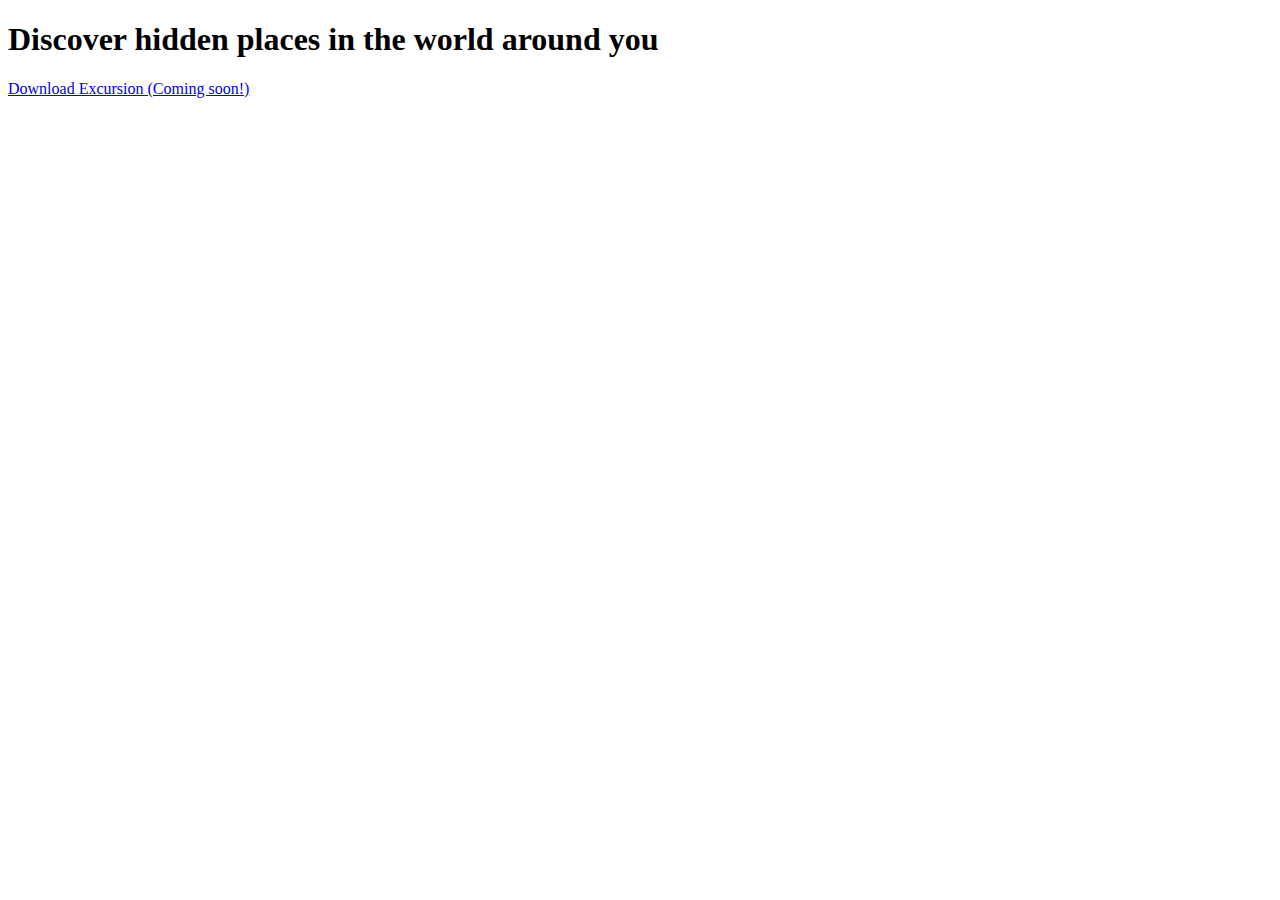
==== indexe.html @ 9ba58442 "Add boilerplate HTML and begin page content" ====
<!DOCTYPE html>
<html lang="en">
<head>
    <meta charset="UTF-8">
    <meta name="viewport" content="width=device-width, initial-scale=1.0">
    <title>Excursion</title>
    <link rel="stylesheet" href="./resources/css/style.css">
    <link rel="shortcut icon" href="#">
</head>
<body>
    <h1>Discover hidden places in the world around you</h1>
    <a href="#" target="_blank">Download Excursion (Coming soon!)</a>
    
</body>
</html>
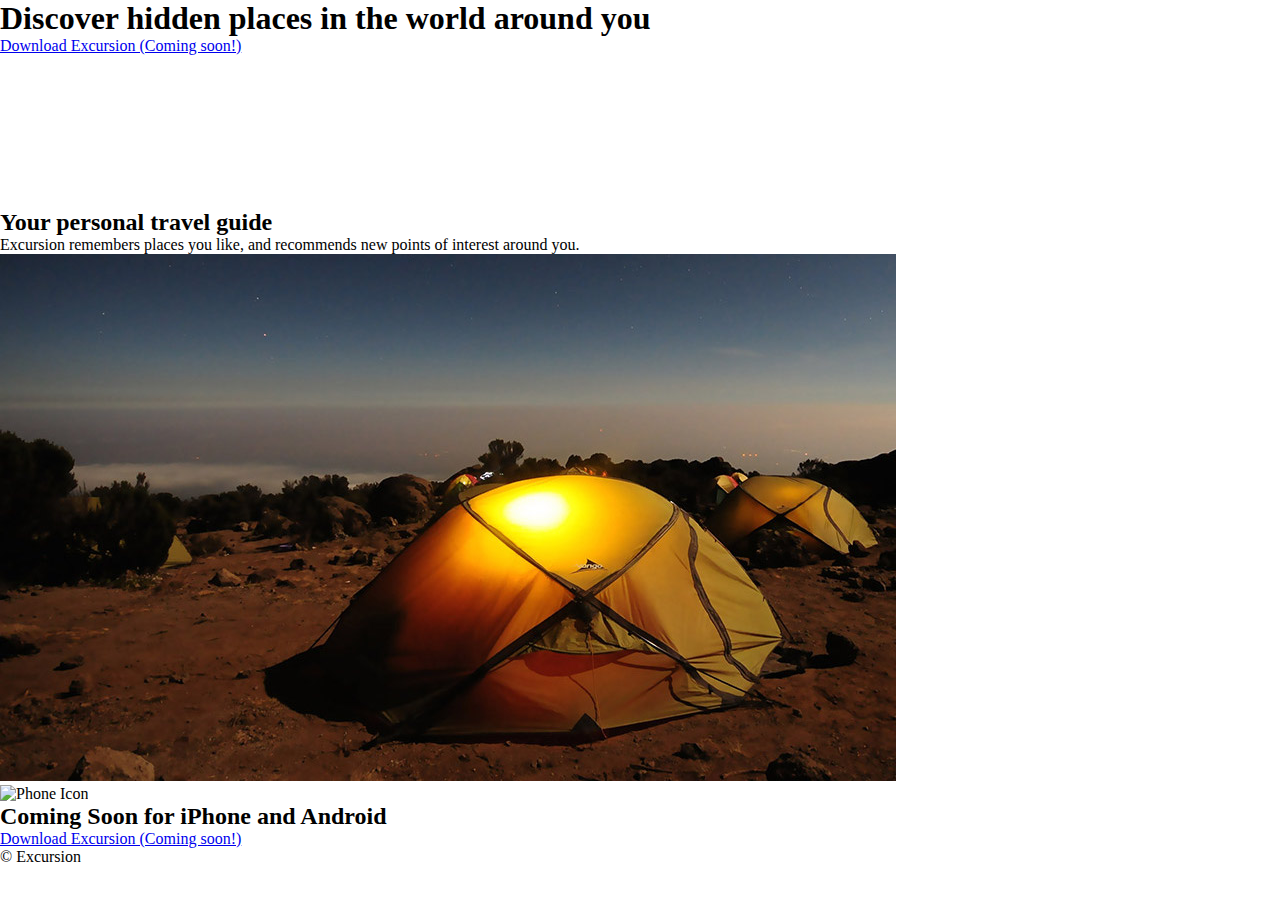
==== commit 0b03ec5f: "feat: added html structure" ====
--- a/indexe.html
+++ b/indexe.html
@@ -8,8 +8,25 @@
     <link rel="shortcut icon" href="#">
 </head>
 <body>
-    <h1>Discover hidden places in the world around you</h1>
-    <a href="#" target="_blank">Download Excursion (Coming soon!)</a>
+    <header>
+        <h1>Discover hidden places in the world around you</h1>
+        <a href="#" target="_blank">Download Excursion (Coming soon!)</a>
+    </header>
+    <section id="intro">
+        <video src="./resources/videos/excursion.mp4"></video>
+        <h2>Your personal travel guide</h2>
+        <p class="intro__description">Excursion remembers places you like, and recommends new points of interest around you.</p>
+    </section>
+    <section id="gallery">
+        <p><img src="./resources/images/camp.jpg" alt="Camping site"></p>
+        <p><img src="./resources/images/phone.jpg" alt="Phone Icon"></p>
+    </section>
+    <footer>
+        <h2>Coming Soon for iPhone and Android</h2>
+        <a href="#" target="_blank">Download Excursion (Coming soon!)</a>
+        <p class="footer__copyright"> &copy; Excursion</p>
+    </footer>
+
     
 </body>
 </html>--- a/resources/css/style.css
+++ b/resources/css/style.css
@@ -0,0 +1,5 @@
+* {
+    margin: 0;
+    padding: 0;
+    box-sizing: border-box;
+}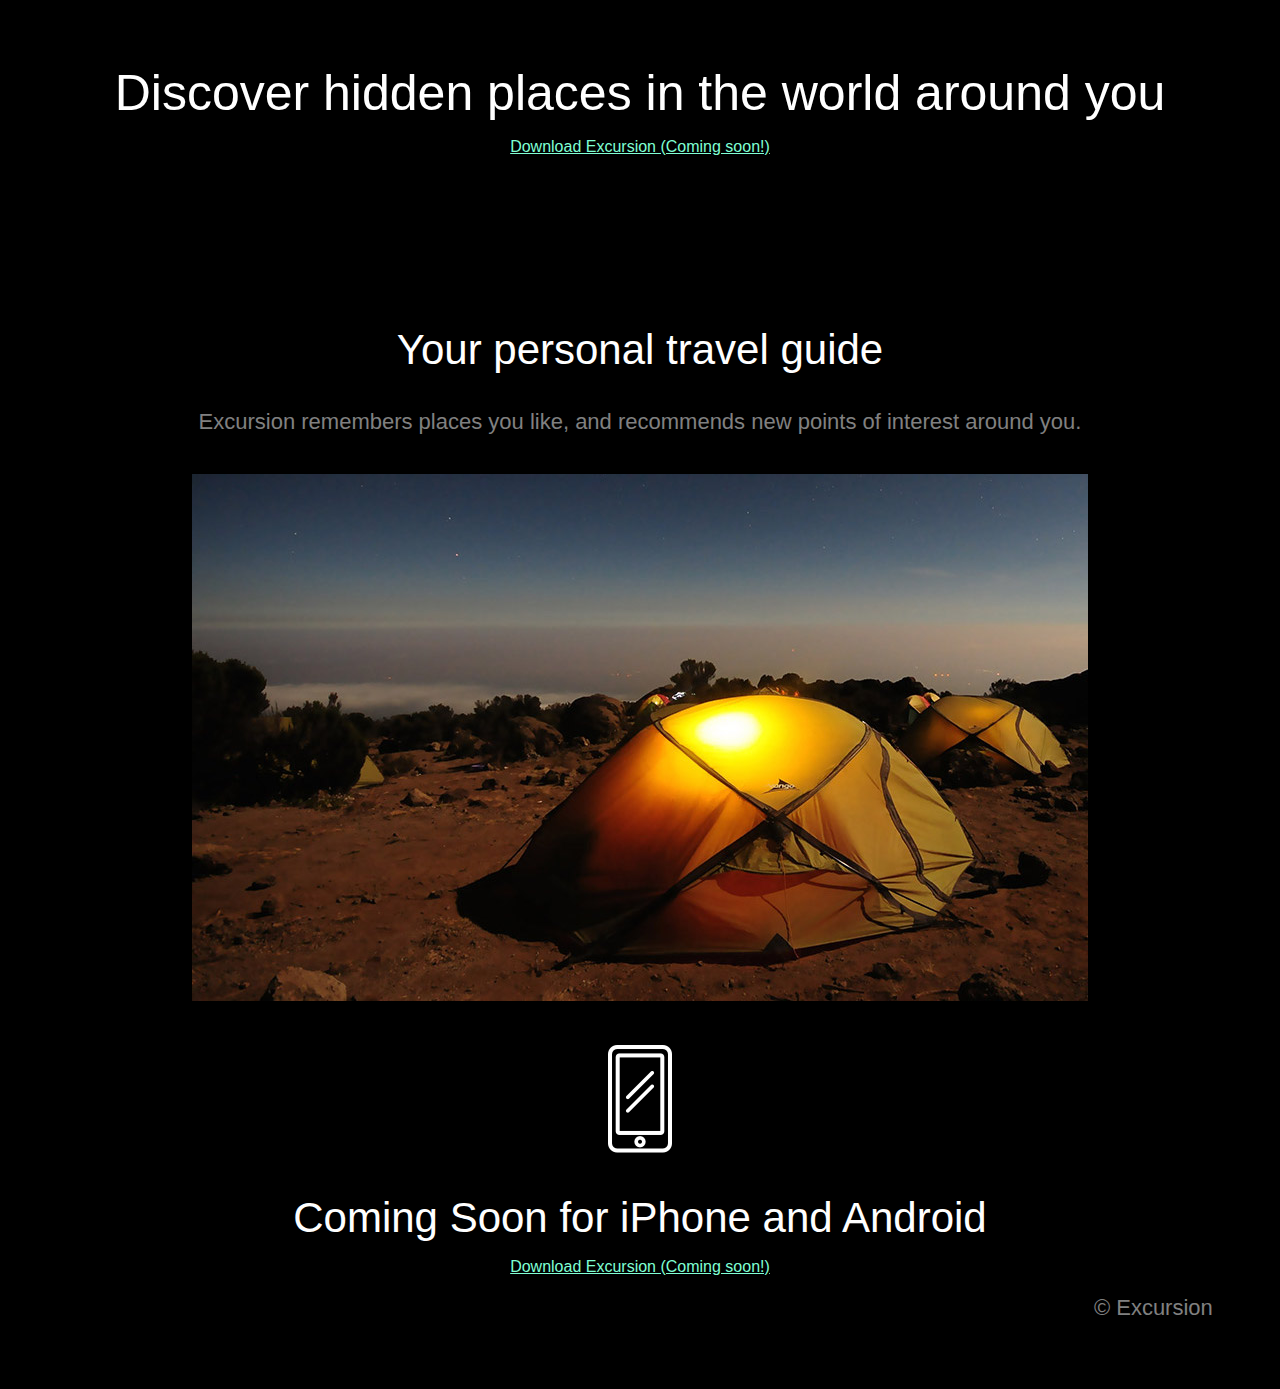
==== commit 8cc7736d: "feat: added css styles" ====
--- a/indexe.html
+++ b/indexe.html
@@ -13,13 +13,13 @@
         <a href="#" target="_blank">Download Excursion (Coming soon!)</a>
     </header>
     <section id="intro">
-        <video src="./resources/videos/excursion.mp4"></video>
+        <video src="./resources/videos/excursion.mp4" autoplay loop muted></video>
         <h2>Your personal travel guide</h2>
         <p class="intro__description">Excursion remembers places you like, and recommends new points of interest around you.</p>
     </section>
     <section id="gallery">
         <p><img src="./resources/images/camp.jpg" alt="Camping site"></p>
-        <p><img src="./resources/images/phone.jpg" alt="Phone Icon"></p>
+        <p><img src="./resources/images/phone.png" alt="Phone Icon"></p>
     </section>
     <footer>
         <h2>Coming Soon for iPhone and Android</h2>
--- a/resources/css/style.css
+++ b/resources/css/style.css
@@ -1,5 +1,52 @@
+:root {
+    --body-bg-color: #000000;
+    --body-text-color:#ffffff;
+    --link-color: aquamarine;
+    --paragraph-text-color:gray;
+}
+
 * {
     margin: 0;
     padding: 0;
     box-sizing: border-box;
-}+}
+
+body {
+    font-family: Verdana, Geneva, Tahoma, sans-serif;
+    background-color: var(--body-bg-color);
+    text-align: center;
+    padding: 3rem;
+}
+
+h1,h2 {
+    color: var(--body-text-color);
+    padding: 1rem;
+}
+
+h1 {
+    font-size: 3.125rem;
+    font-weight: normal;
+    text-align: center;
+}
+
+h2 {
+    font-weight: 300;
+    font-size: 2.625rem;
+}
+
+p {
+    color: var(--paragraph-text-color);
+    font-size: 1.375rem;
+    padding: 1.2rem;
+}
+
+a {
+    color: var(--link-color);
+    font-size: 1rem;
+    padding: 1.4rem;
+}
+
+.footer__copyright {
+    text-align: right;
+}
+
